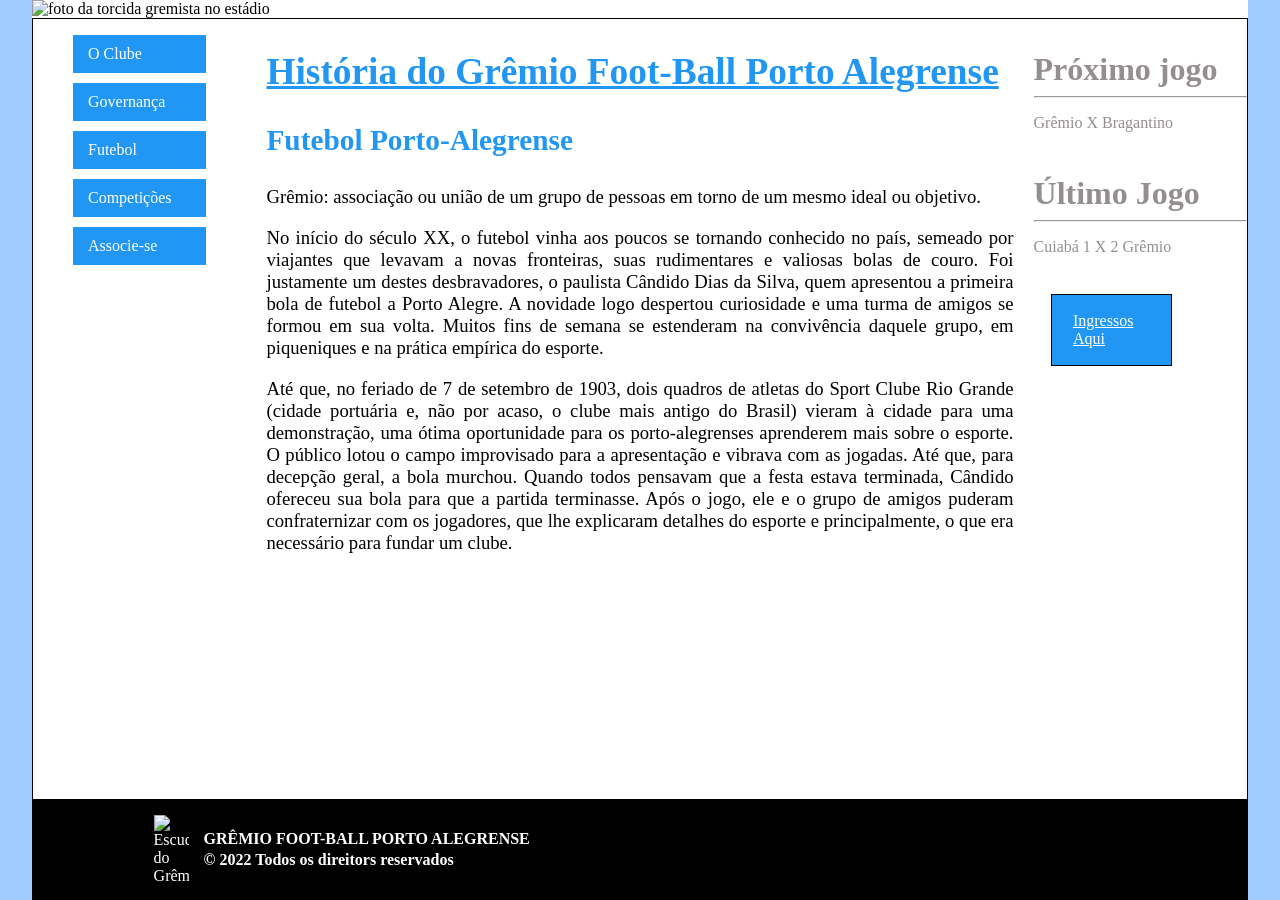
==== index.html @ 35f84d8d "Versão 1.0 Adicionado o arquivo index, pag2-4, css e pasta com imgs" ====
<!doctype html>
<html lang="pt-br">
  <head>
    <meta charset="UTF-8" />
    <meta name="viewport" content="width=device-width, initial-scale=1.0" />
    <title>Grêmio - Home</title>
    <link rel="stylesheet" href="style.css">
  </head>
  <body>
    <div class="container">
      <header>
        <img src="./src/banner.jpg" alt="foto da torcida gremista no estádio" />
      </header>
      <div class="conteudo_central">
        <nav>
        <ul>
          <li class="itens_nav"><a href="./index.html">O Clube</a></li>
          <li class="itens_nav"><a href="./governanca.html">Governança</a></li>
          <li class="itens_nav"><a href="./futebol.html">Futebol</a></li>
          <li class="itens_nav"><a href="./competicoes.html">Competições</a></li>
          <li class="itens_nav"><a href="">Associe-se</a></li>
        </ul>
      </nav>
      <main>
        <h2>História do Grêmio Foot-Ball Porto Alegrense</h2>
        <h3>Futebol Porto-Alegrense</h3>
        <p>Grêmio: associação ou união de um grupo de pessoas em torno de um mesmo ideal ou objetivo.</p>
        <p>No início do século XX, o futebol vinha aos poucos se tornando conhecido no país, semeado por viajantes que levavam a novas fronteiras, suas
          rudimentares e valiosas bolas de couro. Foi justamente um destes desbravadores, o paulista Cândido Dias da Silva, quem apresentou a
          primeira bola de futebol a Porto Alegre. A novidade logo despertou curiosidade e uma turma de amigos se formou em sua volta. Muitos fins de
          semana se estenderam na convivência daquele grupo, em piqueniques e na prática empírica do esporte.</p>
        <p>Até que, no feriado de 7 de setembro de 1903, dois quadros de atletas do Sport Clube Rio Grande (cidade portuária e, não por acaso, o clube mais
          antigo do Brasil) vieram à cidade para uma demonstração, uma ótima oportunidade para os porto-alegrenses aprenderem mais sobre o esporte. O
          público lotou o campo improvisado para a apresentação e vibrava com as jogadas. Até que, para decepção geral, a bola murchou. Quando todos
          pensavam que a festa estava terminada, Cândido ofereceu sua bola para que a partida terminasse. Após o jogo, ele e o grupo de amigos puderam
          confraternizar com os jogadores, que lhe explicaram detalhes do esporte e principalmente, o que era necessário para fundar um clube.</p>
      </main>
      <aside>
        <div>
          <h3>Próximo jogo</h3>
          <hr />
          <p>Grêmio X Bragantino</p>
        </div>
        <div>
          <h3>Último Jogo</h3>
          <hr />
          <p>Cuiabá 1 X 2 Grêmio</p>
          <a href="https://www.w3schools.com/html/html_div.asp">Ingressos Aqui</a>
        </div>
      </aside>
      </div>
      <footer>
        <img src="/src/Gremio_logo.png" alt="Escudo do Grêmio" />
        <div class="footer_txt">
          <p>GRÊMIO FOOT-BALL PORTO ALEGRENSE</p>
          <p>© 2022 Todos os direitors reservados</p>
        </div>
      </footer>
    </div>
  </body>
</html>
---- style.css ----
body{
    background-color: #a0cdfd;
    margin: 0;
}

.container{
    width: 95%;
    max-width: 1600px;
    margin: 0 auto;
    background-color: #ffffff;
    display: flex;
    flex-direction: column;
    min-height: 100vh;
}

header img{
    width: 100%;
    height: auto;
    margin: 0%;
    padding: 0%;
    display: block;
}

.conteudo_central{
    display: flex;
    gap: 20px;
    margin: 0;
    flex: 1;
    border: #000000 1px solid;

}

.conteudo_central nav{
    flex: 1;
    padding: 0%;
    margin: 0%;
}

.conteudo_central nav ul{
    list-style: none;
    
}

.conteudo_central nav a{
    background-color: #2196F3;
    text-decoration: none;
    color: #ffffff;
    display: block;
    margin-right: 40px;
    margin-bottom: 10px;
    padding: 10px 15px;

}

.conteudo_central main{
    flex: 3.5;
}

.conteudo_central main h2{
    color: #2196F3;
    text-decoration: underline;
    font-size: 28pt;
}

.conteudo_central main h3{
    color: #2196F3;
    font-size: 22pt;
}

.conteudo_central main img{
    width: 27%;
    height: auto;
    float: left;
    margin-bottom: 10px;
    margin-right: 20px;
}

.conteudo_central main p{
    font-size: 14pt;
    font-family: 'Times New Roman', serif;
    text-align: justify;
}

.conteudo_central main table{
    border: #1d28c5 solid;
    width: 100%;
    border-collapse: collapse;
}

.conteudo_central main td, .conteudo_central main th{
    border: #1d28c5 solid;
}
.conteudo_central main td{
    text-align: left;
}
.conteudo_central main th{
    text-align: center;
}

.conteudo_central aside{
    flex: 1;
}

.conteudo_central aside div{
    margin-bottom: 20%;

}
.conteudo_central aside h3{
    color: rgb(148, 142, 142);
    font-size: 24pt;
    margin-bottom: 0%;
}

.conteudo_central aside p{
    color: rgb(148, 142, 142);
}

.conteudo_central aside a{
    display: block;
    background-color: #2196F3;
    color: #ffffff;
    border: #000000 solid 1px;
    padding-left: 10%;
    padding-bottom: 8%;
    padding-top: 8%;
    padding-right: 5%;
    margin-top: 18%;
    margin-left: 8%;
    margin-right: 35%;
}

footer {
    display: flex;
    background-color: #000000;
    color: #ffffff;
    padding: 15px 10%; 
    align-items: center;
    gap: 15px;
}

footer img{
    width: 35px;
    height: auto;
}

.footer_txt p{
    margin: 0;
    line-height: 1.3;
    font-weight: bold;
}
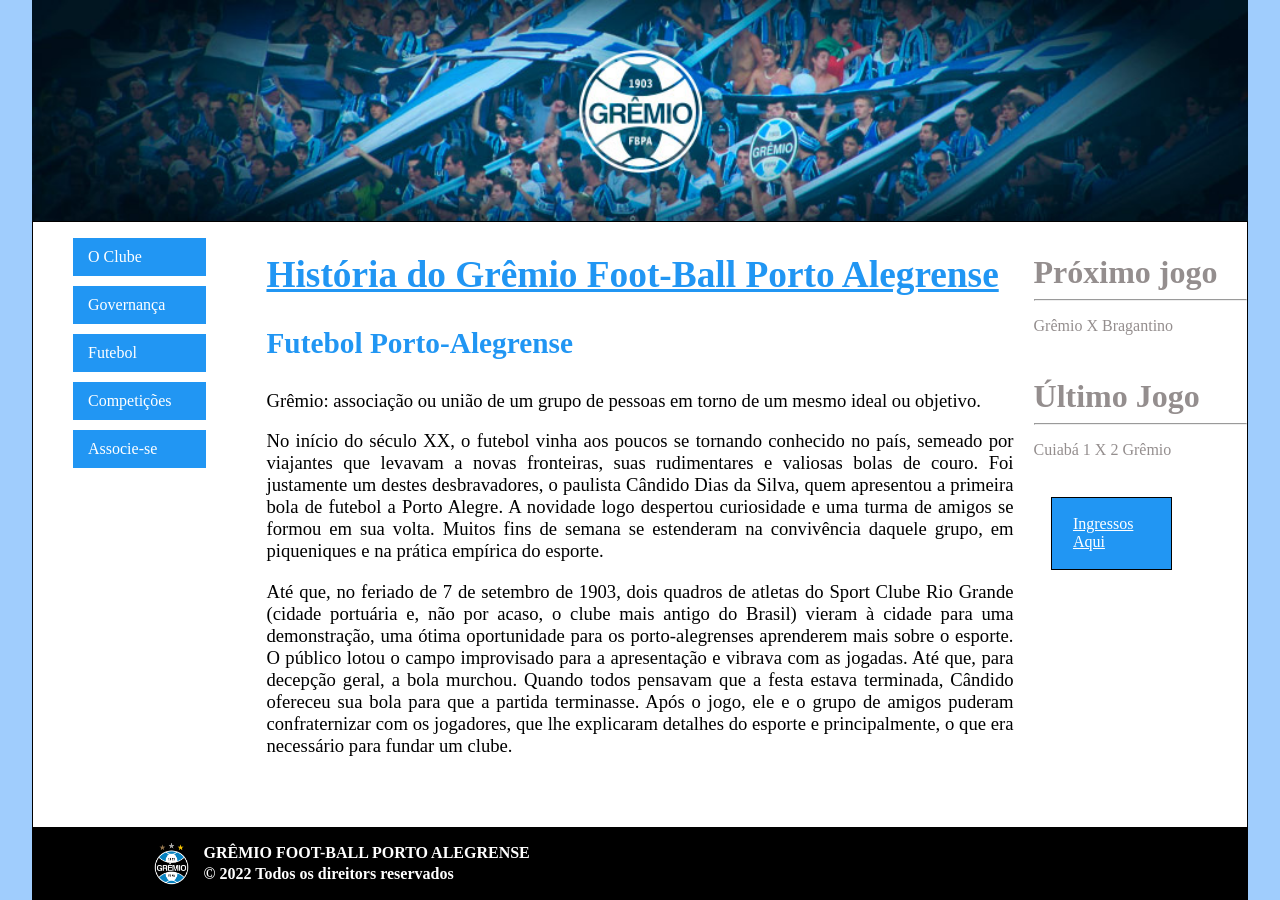
==== commit 24832ad0: "Versão 3.0 Corrigindo quebra de links" ====
--- a/index.html
+++ b/index.html
@@ -45,12 +45,12 @@
           <h3>Último Jogo</h3>
           <hr />
           <p>Cuiabá 1 X 2 Grêmio</p>
-          <a href="https://www.w3schools.com/html/html_div.asp">Ingressos Aqui</a>
+          <a href="https://gremio.net">Ingressos Aqui</a>
         </div>
       </aside>
       </div>
       <footer>
-        <img src="/src/Gremio_logo.png" alt="Escudo do Grêmio" />
+        <img src="./src/Gremio_logo.png" alt="Escudo do Grêmio" />
         <div class="footer_txt">
           <p>GRÊMIO FOOT-BALL PORTO ALEGRENSE</p>
           <p>© 2022 Todos os direitors reservados</p>
